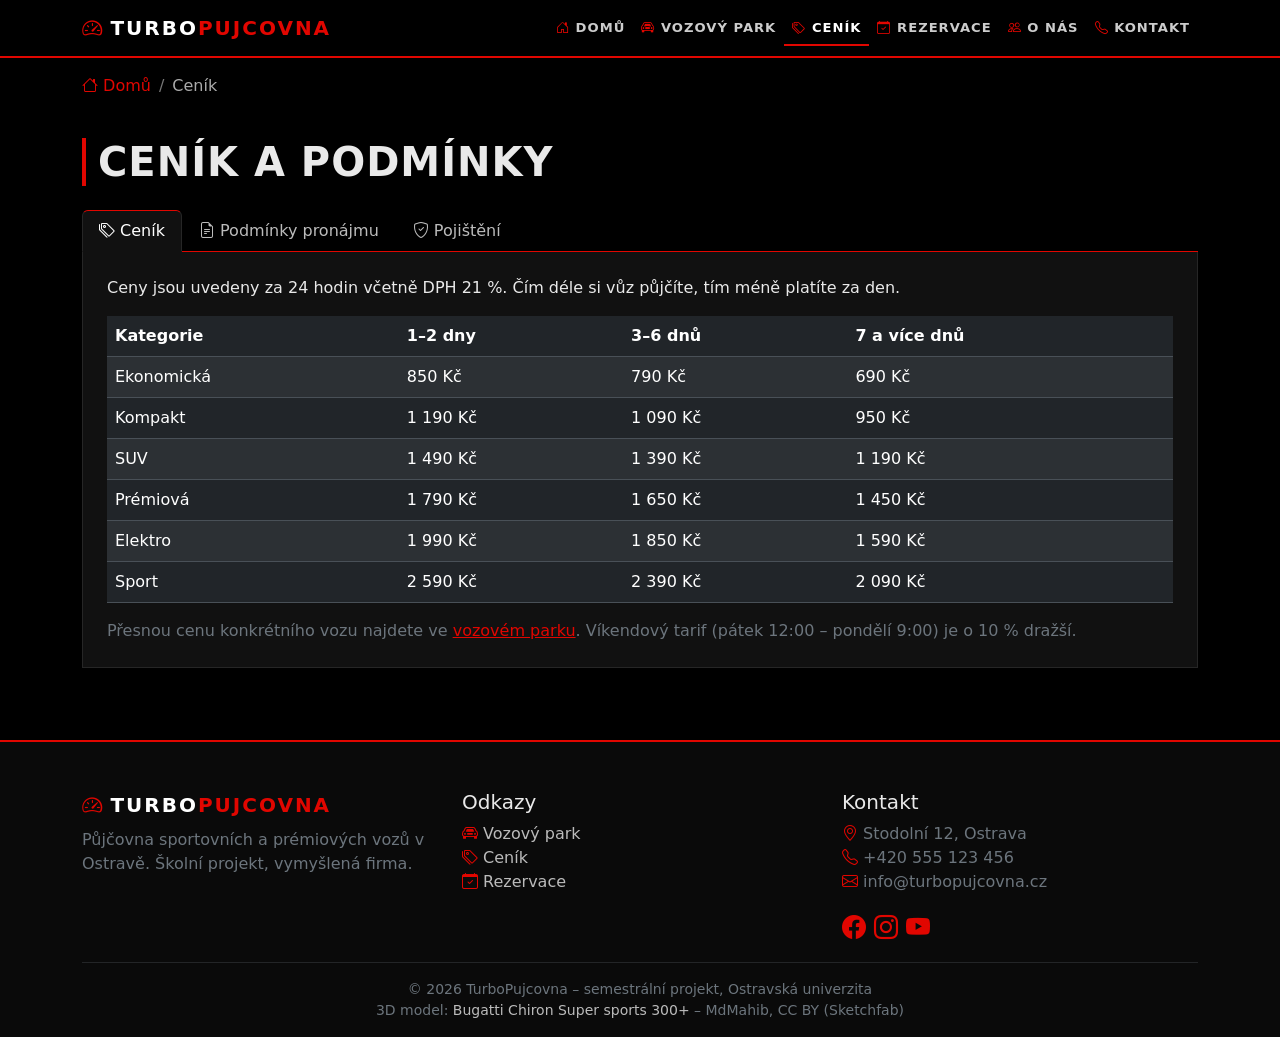
==== cenik.html @ 257dbfa3 "Add files via upload" ====
<!DOCTYPE html>
<html lang="cs" data-bs-theme="dark">
<head>
<meta charset="utf-8">
<meta name="viewport" content="width=device-width, initial-scale=1">
<title>Ceník | TurboPujcovna</title>
<link href="https://cdn.jsdelivr.net/npm/bootstrap@5.3.3/dist/css/bootstrap.min.css" rel="stylesheet">
<link href="https://cdn.jsdelivr.net/npm/bootstrap-icons@1.11.3/font/bootstrap-icons.min.css" rel="stylesheet">
<link href="style.css" rel="stylesheet">
</head>
<body>
<nav class="navbar navbar-expand-lg navbar-dark"><div class="container"><a class="navbar-brand logo" href="index.html"><i class="bi bi-speedometer2"></i><span class="turbo">TURBO</span><span class="pujcovna">PUJCOVNA</span></a><button class="navbar-toggler" type="button" data-bs-toggle="collapse" data-bs-target="#menu" aria-controls="menu" aria-expanded="false" aria-label="Menu"><span class="navbar-toggler-icon"></span></button><div class="collapse navbar-collapse" id="menu"><ul class="navbar-nav ms-auto"><li class="nav-item"><a class="nav-link" href="index.html"><i class="bi bi-house-door"></i>Domů</a></li><li class="nav-item"><a class="nav-link" href="vozovy-park.html"><i class="bi bi-car-front"></i>Vozový park</a></li><li class="nav-item"><a class="nav-link active" href="cenik.html"><i class="bi bi-tags"></i>Ceník</a></li><li class="nav-item"><a class="nav-link" href="rezervace.html"><i class="bi bi-calendar-check"></i>Rezervace</a></li><li class="nav-item"><a class="nav-link" href="o-nas.html"><i class="bi bi-people"></i>O nás</a></li><li class="nav-item"><a class="nav-link" href="kontakt.html"><i class="bi bi-telephone"></i>Kontakt</a></li></ul></div></div></nav>
<nav aria-label="breadcrumb" class="container pt-3"><ol class="breadcrumb"><li class="breadcrumb-item"><a href="index.html"><i class="bi bi-house"></i> Domů</a></li><li class="breadcrumb-item active" aria-current="page">Ceník</li></ol></nav>
<main class="container py-4"><h1 class="nadpis mb-4">Ceník a podmínky</h1>
<ul class="nav nav-tabs" id="zalozky" role="tablist">
<li class="nav-item" role="presentation"><button class="nav-link active" data-bs-toggle="tab" data-bs-target="#cenik" type="button" role="tab"><i class="bi bi-tags"></i> Ceník</button></li>
<li class="nav-item" role="presentation"><button class="nav-link" data-bs-toggle="tab" data-bs-target="#podminky" type="button" role="tab"><i class="bi bi-file-earmark-text"></i> Podmínky pronájmu</button></li>
<li class="nav-item" role="presentation"><button class="nav-link" data-bs-toggle="tab" data-bs-target="#pojisteni" type="button" role="tab"><i class="bi bi-shield-check"></i> Pojištění</button></li></ul>
<div class="tab-content">
<div class="tab-pane fade show active" id="cenik" role="tabpanel"><p>Ceny jsou uvedeny za 24 hodin včetně DPH 21 %. Čím déle si vůz půjčíte, tím méně platíte za den.</p>
<div class="table-responsive"><table class="table table-striped"><thead><tr><th>Kategorie</th><th>1–2 dny</th><th>3–6 dnů</th><th>7 a více dnů</th></tr></thead><tbody>
<tr><td>Ekonomická</td><td>850 Kč</td><td>790 Kč</td><td>690 Kč</td></tr>
<tr><td>Kompakt</td><td>1 190 Kč</td><td>1 090 Kč</td><td>950 Kč</td></tr>
<tr><td>SUV</td><td>1 490 Kč</td><td>1 390 Kč</td><td>1 190 Kč</td></tr>
<tr><td>Prémiová</td><td>1 790 Kč</td><td>1 650 Kč</td><td>1 450 Kč</td></tr>
<tr><td>Elektro</td><td>1 990 Kč</td><td>1 850 Kč</td><td>1 590 Kč</td></tr>
<tr><td>Sport</td><td>2 590 Kč</td><td>2 390 Kč</td><td>2 090 Kč</td></tr></tbody></table></div>
<p class="text-secondary mb-0">Přesnou cenu konkrétního vozu najdete ve <a href="vozovy-park.html">vozovém parku</a>. Víkendový tarif (pátek 12:00 – pondělí 9:00) je o 10 % dražší.</p></div>
<div class="tab-pane fade" id="podminky" role="tabpanel"><ul>
<li><strong>Věk řidiče:</strong> minimálně 21 let, u kategorie Sport 25 let.</li>
<li><strong>Řidičský průkaz:</strong> platný skupiny B, držený alespoň 2 roky.</li>
<li><strong>Kauce:</strong> 5 000 Kč u ekonomické třídy až 30 000 Kč u sportovních vozů. Vrací se do 3 pracovních dnů po vrácení vozu bez poškození.</li>
<li><strong>Limit kilometrů:</strong> 250 km na den, každý další kilometr 3 Kč. Elektromobily mají 300 km na den.</li>
<li><strong>Palivo:</strong> vůz se vrací se stejným stavem nádrže nebo baterie, jako byl předán. Chybějící palivo účtujeme s poplatkem 300 Kč.</li>
<li><strong>Zahraničí:</strong> cesty do zemí EU jsou povoleny po předchozím nahlášení, příplatek 300 Kč.</li>
<li><strong>Storno:</strong> zdarma do 48 hodin před převzetím, poté 30 % ceny první dne.</li>
<li><strong>Zákaz:</strong> kouření ve vozidle, závodní jízdy a přepravy zvířat bez přepravky.</li></ul></div>
<div class="tab-pane fade" id="pojisteni" role="tabpanel"><p>Ke každému pronájmu patří povinné ručení s limitem 100 milionů Kč. Havarijní pojištění si můžete vybrat podle spoluúčasti.</p>
<div class="row g-3"><div class="col-md-4"><div class="karta p-3 h-100"><h5>Základní</h5><p class="text-danger fw-bold">v ceně</p><p class="mb-0">Povinné ručení + havarijní pojištění se spoluúčastí 20 000 Kč.</p></div></div>
<div class="col-md-4"><div class="karta p-3 h-100"><h5>Plné</h5><p class="text-danger fw-bold">+ 250 Kč / den</p><p class="mb-0">Spoluúčast 5 000 Kč, pojištění skel a pneumatik, asistenční služba.</p></div></div>
<div class="col-md-4"><div class="karta p-3 h-100"><h5>Prémiové</h5><p class="text-danger fw-bold">+ 450 Kč / den</p><p class="mb-0">Bez spoluúčasti, pojištění úrazu posádky, náhradní vůz při poruše.</p></div></div></div>
<p class="mt-3 text-secondary mb-0">Pojištění se nevztahuje na škody způsobené pod vlivem alkoholu, při závodech nebo při porušení podmínek smlouvy.</p></div>
</div></main>
<footer class="pata mt-5 pt-5 pb-3"><div class="container"><div class="row g-4">
<div class="col-md-4"><div class="logo mb-2"><i class="bi bi-speedometer2"></i><span class="turbo text-white">TURBO</span><span class="pujcovna">PUJCOVNA</span></div><p class="text-secondary">Půjčovna sportovních a prémiových vozů v Ostravě. Školní projekt, vymyšlená firma.</p></div>
<div class="col-6 col-md-4"><h5>Odkazy</h5><ul class="list-unstyled"><li><a href="vozovy-park.html"><i class="bi bi-car-front"></i> Vozový park</a></li><li><a href="cenik.html"><i class="bi bi-tags"></i> Ceník</a></li><li><a href="rezervace.html"><i class="bi bi-calendar-check"></i> Rezervace</a></li></ul></div>
<div class="col-6 col-md-4"><h5>Kontakt</h5><ul class="list-unstyled text-secondary"><li><i class="bi bi-geo-alt"></i> Stodolní 12, Ostrava</li><li><i class="bi bi-telephone"></i> +420 555 123 456</li><li><i class="bi bi-envelope"></i> info@turbopujcovna.cz</li></ul><a href="#" class="fs-4 me-2" aria-label="Facebook"><i class="bi bi-facebook"></i></a><a href="#" class="fs-4 me-2" aria-label="Instagram"><i class="bi bi-instagram"></i></a><a href="#" class="fs-4" aria-label="YouTube"><i class="bi bi-youtube"></i></a></div>
</div><hr class="border-secondary"><p class="text-center text-secondary small mb-0">© 2026 TurboPujcovna – semestrální projekt, Ostravská univerzita<br>3D model: <a href="https://sketchfab.com/3d-models/bugatti-chiron-super-sports-300-4e0d187409d6461483f5113cdde9726c">Bugatti Chiron Super sports 300+</a> – MdMahib, CC BY (Sketchfab)</p></div></footer>
<script src="https://cdn.jsdelivr.net/npm/bootstrap@5.3.3/dist/js/bootstrap.bundle.min.js"></script>
<script src="https://code.jquery.com/jquery-3.7.1.min.js"></script>
<script src="script.js"></script>
</body>
</html>
---- style.css ----
:root{--cervena:#e10600;--cervena-tmava:#b30500}
body{background:#000;color:#e9e9e9;font-family:'Segoe UI',system-ui,sans-serif}
a{color:var(--cervena)}a:hover{color:#ff4d47}
:focus-visible{outline:2px solid var(--cervena);outline-offset:2px}
.navbar{background:#000!important;border-bottom:2px solid var(--cervena)}
.logo{font-weight:800;letter-spacing:2px;font-size:1.25rem}
.logo i{color:var(--cervena);margin-right:.4rem}
.logo .turbo{color:#fff}.logo .pujcovna{color:var(--cervena)}
.navbar .nav-link{text-transform:uppercase;font-weight:600;font-size:.82rem;letter-spacing:1px;color:#ccc}
.navbar .nav-link i{margin-right:.35rem;color:var(--cervena)}
.navbar .nav-link.active,.navbar .nav-link:hover{color:#fff;box-shadow:inset 0 -2px 0 var(--cervena)}
.btn-danger{--bs-btn-bg:#e10600;--bs-btn-border-color:#e10600;--bs-btn-hover-bg:#b30500;--bs-btn-hover-border-color:#b30500;--bs-btn-active-bg:#900400;--bs-btn-active-border-color:#900400}
.btn-outline-danger{--bs-btn-color:#e10600;--bs-btn-border-color:#e10600;--bs-btn-hover-bg:#e10600;--bs-btn-hover-border-color:#e10600;--bs-btn-active-bg:#e10600;--bs-btn-active-border-color:#e10600}
.btn-link{color:var(--cervena)}
.odkaz-ikona{text-decoration:none;font-weight:600}
.odkaz-ikona i{margin-right:.3rem}
.odkaz-ikona:hover{text-decoration:underline}
.breadcrumb{--bs-breadcrumb-divider-color:#777;--bs-breadcrumb-item-active-color:#aaa}
.breadcrumb a{text-decoration:none}
.slide{min-height:72vh;background-size:cover;background-position:center}
.slide1{background:linear-gradient(rgba(0,0,0,.4),rgba(0,0,0,.75)),url(img/slide1.jpg) center/cover,linear-gradient(135deg,#000,#5a0300 55%,#e10600)}
.slide2{background:linear-gradient(rgba(0,0,0,.4),rgba(0,0,0,.75)),url(img/slide2.jpg) center/cover,linear-gradient(225deg,#000,#222 50%,#e10600)}
.slide3{background:linear-gradient(rgba(0,0,0,.4),rgba(0,0,0,.75)),url(img/slide3.jpg) center/cover,linear-gradient(45deg,#e10600,#1a0000 60%,#000)}
.slide h1,.slide h2{font-weight:800;text-transform:uppercase;letter-spacing:1px}
.slide-text{max-width:620px}
.karta{background:#111;border:1px solid #262626;border-radius:.5rem;transition:transform .2s,border-color .2s}
.karta:hover{transform:translateY(-4px);border-color:var(--cervena)}
.karta .ikona{font-size:2.2rem;color:var(--cervena)}
.nadpis{font-weight:800;text-transform:uppercase;letter-spacing:1px;border-left:4px solid var(--cervena);padding-left:.75rem}
.scena-vnejsi{height:300vh;position:relative;background:radial-gradient(circle at 50% 60%,#2a0000,#000 70%)}
.scena-vnitrni{position:sticky;top:0;height:100vh;overflow:hidden}
#platno{width:100%;height:100%;display:block}
.scena-text{position:absolute;left:0;right:0;top:1.5rem;text-align:center;pointer-events:none;padding:0 1rem}
.stupnice{position:absolute;left:10%;right:10%;bottom:1.5rem;height:4px;background:#333}
.stupnice div{height:100%;width:0;background:var(--cervena)}
.pata{background:#0a0a0a;border-top:2px solid var(--cervena)}
.pata a{text-decoration:none;color:#bbb}.pata a:hover{color:#fff}
.pata i{color:var(--cervena)}
.nav-tabs{border-bottom-color:var(--cervena)}
.nav-tabs .nav-link{color:#bbb}
.nav-tabs .nav-link.active{color:#fff;background:#111;border-color:var(--cervena) #262626 #111}
.tab-content{background:#111;border:1px solid #262626;border-top:0;padding:1.5rem}
.form-check-input:checked{background-color:var(--cervena);border-color:var(--cervena)}
.form-control:focus,.form-select:focus{border-color:var(--cervena);box-shadow:0 0 0 .2rem rgba(225,6,0,.25)}
.accordion{--bs-accordion-active-bg:#1a0000;--bs-accordion-active-color:#fff;--bs-accordion-btn-focus-box-shadow:0 0 0 .2rem rgba(225,6,0,.25)}
.pagination{--bs-pagination-active-bg:#e10600;--bs-pagination-active-border-color:#e10600;--bs-pagination-color:#ddd}
.modal-content{border:1px solid var(--cervena)}
.cena-velka{font-size:2rem;font-weight:800;color:var(--cervena)}
.mapa{min-height:340px;border:1px solid #262626;border-radius:.5rem;background:repeating-linear-gradient(0deg,#111 0 39px,#1b1b1b 39px 40px),repeating-linear-gradient(90deg,#111 0 39px,#1b1b1b 39px 40px);display:flex;align-items:center;justify-content:center;text-align:center}
.mapa i{font-size:3rem;color:var(--cervena)}
@media(max-width:767px){.scena-vnejsi{height:250vh}.slide{min-height:60vh}}
@media(prefers-reduced-motion:reduce){*{transition:none!important;scroll-behavior:auto!important}.karta:hover{transform:none}}
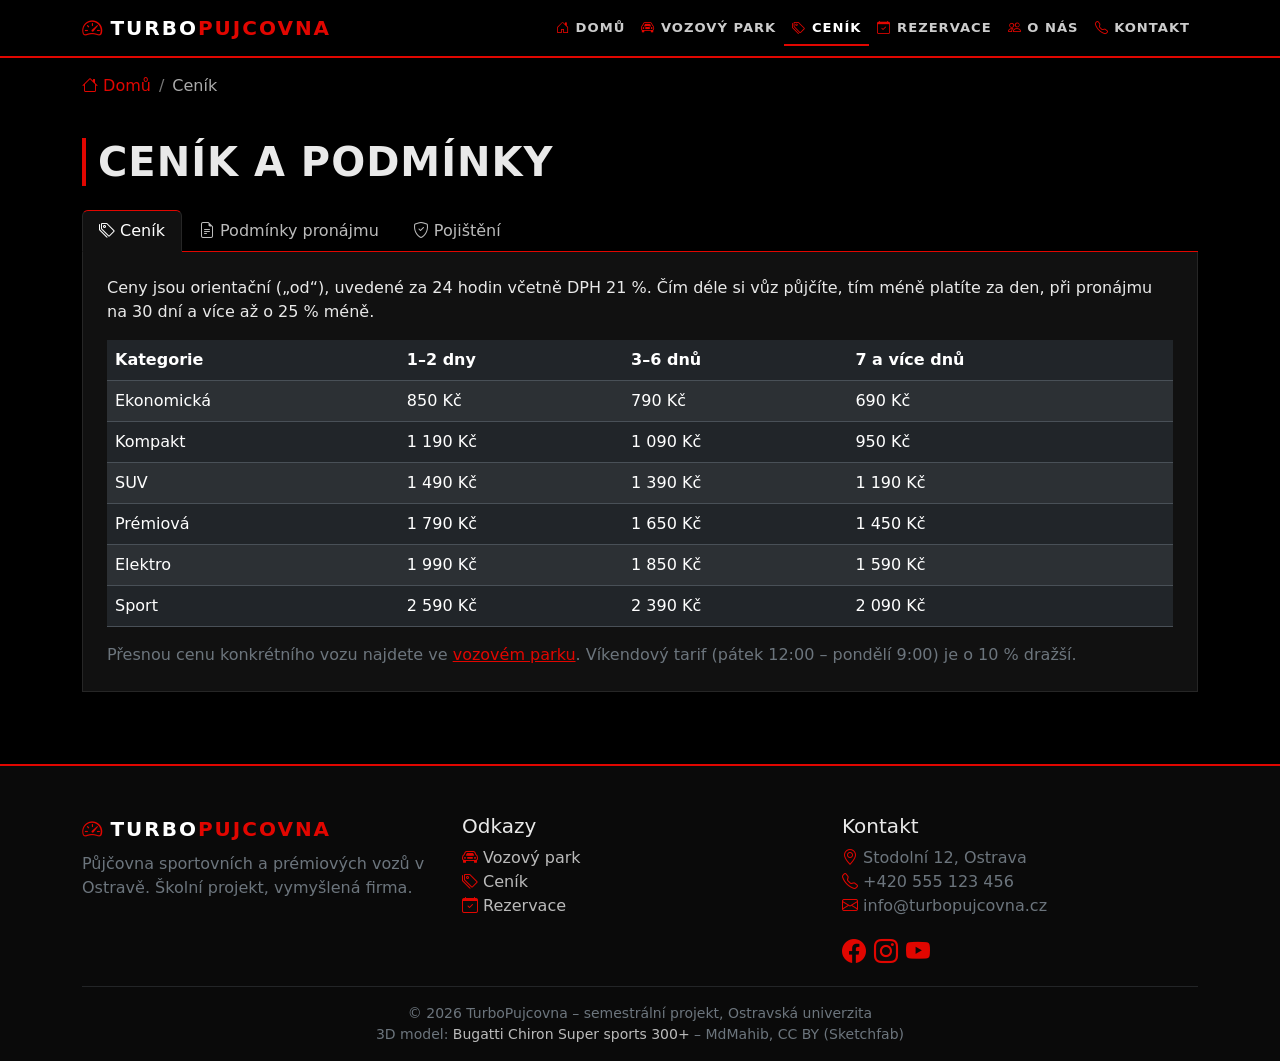
==== commit 2ee5d83d: "Add files via upload" ====
--- a/cenik.html
+++ b/cenik.html
@@ -6,6 +6,8 @@
 <title>Ceník | TurboPujcovna</title>
 <link href="https://cdn.jsdelivr.net/npm/bootstrap@5.3.3/dist/css/bootstrap.min.css" rel="stylesheet">
 <link href="https://cdn.jsdelivr.net/npm/bootstrap-icons@1.11.3/font/bootstrap-icons.min.css" rel="stylesheet">
+<meta name="description" content="Ceník půjčovny TurboPujcovna Ostrava, podmínky pronájmu a pojištění vozidel.">
+<link rel="icon" href="data:image/svg+xml,%3Csvg%20xmlns=%22http://www.w3.org/2000/svg%22%20viewBox=%220%200%20100%20100%22%3E%3Crect%20width=%22100%22%20height=%22100%22%20rx=%2220%22%20fill=%22%23e10600%22/%3E%3Ctext%20x=%2250%22%20y=%2272%22%20font-size=%2270%22%20font-weight=%22bold%22%20text-anchor=%22middle%22%20fill=%22white%22%20font-family=%22Arial%22%3ET%3C/text%3E%3C/svg%3E">
 <link href="style.css" rel="stylesheet">
 </head>
 <body>
@@ -17,7 +19,7 @@
 <li class="nav-item" role="presentation"><button class="nav-link" data-bs-toggle="tab" data-bs-target="#podminky" type="button" role="tab"><i class="bi bi-file-earmark-text"></i> Podmínky pronájmu</button></li>
 <li class="nav-item" role="presentation"><button class="nav-link" data-bs-toggle="tab" data-bs-target="#pojisteni" type="button" role="tab"><i class="bi bi-shield-check"></i> Pojištění</button></li></ul>
 <div class="tab-content">
-<div class="tab-pane fade show active" id="cenik" role="tabpanel"><p>Ceny jsou uvedeny za 24 hodin včetně DPH 21 %. Čím déle si vůz půjčíte, tím méně platíte za den.</p>
+<div class="tab-pane fade show active" id="cenik" role="tabpanel"><p>Ceny jsou orientační („od“), uvedené za 24 hodin včetně DPH 21 %. Čím déle si vůz půjčíte, tím méně platíte za den, při pronájmu na 30 dní a více až o 25 % méně.</p>
 <div class="table-responsive"><table class="table table-striped"><thead><tr><th>Kategorie</th><th>1–2 dny</th><th>3–6 dnů</th><th>7 a více dnů</th></tr></thead><tbody>
 <tr><td>Ekonomická</td><td>850 Kč</td><td>790 Kč</td><td>690 Kč</td></tr>
 <tr><td>Kompakt</td><td>1 190 Kč</td><td>1 090 Kč</td><td>950 Kč</td></tr>
@@ -33,18 +35,18 @@
 <li><strong>Limit kilometrů:</strong> 250 km na den, každý další kilometr 3 Kč. Elektromobily mají 300 km na den.</li>
 <li><strong>Palivo:</strong> vůz se vrací se stejným stavem nádrže nebo baterie, jako byl předán. Chybějící palivo účtujeme s poplatkem 300 Kč.</li>
 <li><strong>Zahraničí:</strong> cesty do zemí EU jsou povoleny po předchozím nahlášení, příplatek 300 Kč.</li>
-<li><strong>Storno:</strong> zdarma do 48 hodin před převzetím, poté 30 % ceny první dne.</li>
+<li><strong>Storno:</strong> zdarma do 48 hodin před převzetím, poté 30 % ceny prvního dne.</li>
 <li><strong>Zákaz:</strong> kouření ve vozidle, závodní jízdy a přepravy zvířat bez přepravky.</li></ul></div>
 <div class="tab-pane fade" id="pojisteni" role="tabpanel"><p>Ke každému pronájmu patří povinné ručení s limitem 100 milionů Kč. Havarijní pojištění si můžete vybrat podle spoluúčasti.</p>
-<div class="row g-3"><div class="col-md-4"><div class="karta p-3 h-100"><h5>Základní</h5><p class="text-danger fw-bold">v ceně</p><p class="mb-0">Povinné ručení + havarijní pojištění se spoluúčastí 20 000 Kč.</p></div></div>
-<div class="col-md-4"><div class="karta p-3 h-100"><h5>Plné</h5><p class="text-danger fw-bold">+ 250 Kč / den</p><p class="mb-0">Spoluúčast 5 000 Kč, pojištění skel a pneumatik, asistenční služba.</p></div></div>
-<div class="col-md-4"><div class="karta p-3 h-100"><h5>Prémiové</h5><p class="text-danger fw-bold">+ 450 Kč / den</p><p class="mb-0">Bez spoluúčasti, pojištění úrazu posádky, náhradní vůz při poruše.</p></div></div></div>
+<div class="row g-3"><div class="col-md-4"><div class="karta p-3 h-100"><h2 class="h5">Základní</h2><p class="text-danger fw-bold">v ceně</p><p class="mb-0">Povinné ručení + havarijní pojištění se spoluúčastí 20 000 Kč.</p></div></div>
+<div class="col-md-4"><div class="karta p-3 h-100"><h2 class="h5">Plné</h2><p class="text-danger fw-bold">+ 250 Kč / den</p><p class="mb-0">Spoluúčast 5 000 Kč, pojištění skel a pneumatik, asistenční služba.</p></div></div>
+<div class="col-md-4"><div class="karta p-3 h-100"><h2 class="h5">Prémiové</h2><p class="text-danger fw-bold">+ 450 Kč / den</p><p class="mb-0">Bez spoluúčasti, pojištění úrazu posádky, náhradní vůz při poruše.</p></div></div></div>
 <p class="mt-3 text-secondary mb-0">Pojištění se nevztahuje na škody způsobené pod vlivem alkoholu, při závodech nebo při porušení podmínek smlouvy.</p></div>
 </div></main>
 <footer class="pata mt-5 pt-5 pb-3"><div class="container"><div class="row g-4">
 <div class="col-md-4"><div class="logo mb-2"><i class="bi bi-speedometer2"></i><span class="turbo text-white">TURBO</span><span class="pujcovna">PUJCOVNA</span></div><p class="text-secondary">Půjčovna sportovních a prémiových vozů v Ostravě. Školní projekt, vymyšlená firma.</p></div>
-<div class="col-6 col-md-4"><h5>Odkazy</h5><ul class="list-unstyled"><li><a href="vozovy-park.html"><i class="bi bi-car-front"></i> Vozový park</a></li><li><a href="cenik.html"><i class="bi bi-tags"></i> Ceník</a></li><li><a href="rezervace.html"><i class="bi bi-calendar-check"></i> Rezervace</a></li></ul></div>
-<div class="col-6 col-md-4"><h5>Kontakt</h5><ul class="list-unstyled text-secondary"><li><i class="bi bi-geo-alt"></i> Stodolní 12, Ostrava</li><li><i class="bi bi-telephone"></i> +420 555 123 456</li><li><i class="bi bi-envelope"></i> info@turbopujcovna.cz</li></ul><a href="#" class="fs-4 me-2" aria-label="Facebook"><i class="bi bi-facebook"></i></a><a href="#" class="fs-4 me-2" aria-label="Instagram"><i class="bi bi-instagram"></i></a><a href="#" class="fs-4" aria-label="YouTube"><i class="bi bi-youtube"></i></a></div>
+<div class="col-6 col-md-4"><h2 class="h5">Odkazy</h2><ul class="list-unstyled"><li><a href="vozovy-park.html"><i class="bi bi-car-front"></i> Vozový park</a></li><li><a href="cenik.html"><i class="bi bi-tags"></i> Ceník</a></li><li><a href="rezervace.html"><i class="bi bi-calendar-check"></i> Rezervace</a></li></ul></div>
+<div class="col-6 col-md-4"><h2 class="h5">Kontakt</h2><ul class="list-unstyled text-secondary"><li><i class="bi bi-geo-alt"></i> Stodolní 12, Ostrava</li><li><i class="bi bi-telephone"></i> +420 555 123 456</li><li><i class="bi bi-envelope"></i> info@turbopujcovna.cz</li></ul><a href="#" class="fs-4 me-2" aria-label="Facebook"><i class="bi bi-facebook"></i></a><a href="#" class="fs-4 me-2" aria-label="Instagram"><i class="bi bi-instagram"></i></a><a href="#" class="fs-4" aria-label="YouTube"><i class="bi bi-youtube"></i></a></div>
 </div><hr class="border-secondary"><p class="text-center text-secondary small mb-0">© 2026 TurboPujcovna – semestrální projekt, Ostravská univerzita<br>3D model: <a href="https://sketchfab.com/3d-models/bugatti-chiron-super-sports-300-4e0d187409d6461483f5113cdde9726c">Bugatti Chiron Super sports 300+</a> – MdMahib, CC BY (Sketchfab)</p></div></footer>
 <script src="https://cdn.jsdelivr.net/npm/bootstrap@5.3.3/dist/js/bootstrap.bundle.min.js"></script>
 <script src="https://code.jquery.com/jquery-3.7.1.min.js"></script>
--- a/style.css
+++ b/style.css
@@ -1,7 +1,9 @@
+/* barvy a základní styl */
 :root{--cervena:#e10600;--cervena-tmava:#b30500}
 body{background:#000;color:#e9e9e9;font-family:'Segoe UI',system-ui,sans-serif}
 a{color:var(--cervena)}a:hover{color:#ff4d47}
 :focus-visible{outline:2px solid var(--cervena);outline-offset:2px}
+/* navigace */
 .navbar{background:#000!important;border-bottom:2px solid var(--cervena)}
 .logo{font-weight:800;letter-spacing:2px;font-size:1.25rem}
 .logo i{color:var(--cervena);margin-right:.4rem}
@@ -17,25 +19,30 @@
 .odkaz-ikona:hover{text-decoration:underline}
 .breadcrumb{--bs-breadcrumb-divider-color:#777;--bs-breadcrumb-item-active-color:#aaa}
 .breadcrumb a{text-decoration:none}
+/* carousel na úvodní stránce */
 .slide{min-height:72vh;background-size:cover;background-position:center}
 .slide1{background:linear-gradient(rgba(0,0,0,.4),rgba(0,0,0,.75)),url(img/slide1.jpg) center/cover,linear-gradient(135deg,#000,#5a0300 55%,#e10600)}
 .slide2{background:linear-gradient(rgba(0,0,0,.4),rgba(0,0,0,.75)),url(img/slide2.jpg) center/cover,linear-gradient(225deg,#000,#222 50%,#e10600)}
 .slide3{background:linear-gradient(rgba(0,0,0,.4),rgba(0,0,0,.75)),url(img/slide3.jpg) center/cover,linear-gradient(45deg,#e10600,#1a0000 60%,#000)}
 .slide h1,.slide h2{font-weight:800;text-transform:uppercase;letter-spacing:1px}
 .slide-text{max-width:620px}
+/* karty služeb */
 .karta{background:#111;border:1px solid #262626;border-radius:.5rem;transition:transform .2s,border-color .2s}
 .karta:hover{transform:translateY(-4px);border-color:var(--cervena)}
 .karta .ikona{font-size:2.2rem;color:var(--cervena)}
 .nadpis{font-weight:800;text-transform:uppercase;letter-spacing:1px;border-left:4px solid var(--cervena);padding-left:.75rem}
+/* sekce s 3D scénou (sticky) */
 .scena-vnejsi{height:300vh;position:relative;background:radial-gradient(circle at 50% 60%,#2a0000,#000 70%)}
 .scena-vnitrni{position:sticky;top:0;height:100vh;overflow:hidden}
 #platno{width:100%;height:100%;display:block}
 .scena-text{position:absolute;left:0;right:0;top:1.5rem;text-align:center;pointer-events:none;padding:0 1rem}
 .stupnice{position:absolute;left:10%;right:10%;bottom:1.5rem;height:4px;background:#333}
 .stupnice div{height:100%;width:0;background:var(--cervena)}
+/* patička */
 .pata{background:#0a0a0a;border-top:2px solid var(--cervena)}
 .pata a{text-decoration:none;color:#bbb}.pata a:hover{color:#fff}
 .pata i{color:var(--cervena)}
+/* záložky, formuláře, accordion a stránkování tabulky */
 .nav-tabs{border-bottom-color:var(--cervena)}
 .nav-tabs .nav-link{color:#bbb}
 .nav-tabs .nav-link.active{color:#fff;background:#111;border-color:var(--cervena) #262626 #111}
@@ -46,7 +53,9 @@
 .pagination{--bs-pagination-active-bg:#e10600;--bs-pagination-active-border-color:#e10600;--bs-pagination-color:#ddd}
 .modal-content{border:1px solid var(--cervena)}
 .cena-velka{font-size:2rem;font-weight:800;color:var(--cervena)}
+/* mapa-zástupka na stránce kontakt */
 .mapa{min-height:340px;border:1px solid #262626;border-radius:.5rem;background:repeating-linear-gradient(0deg,#111 0 39px,#1b1b1b 39px 40px),repeating-linear-gradient(90deg,#111 0 39px,#1b1b1b 39px 40px);display:flex;align-items:center;justify-content:center;text-align:center}
 .mapa i{font-size:3rem;color:var(--cervena)}
+/* mobil a omezený pohyb */
 @media(max-width:767px){.scena-vnejsi{height:250vh}.slide{min-height:60vh}}
 @media(prefers-reduced-motion:reduce){*{transition:none!important;scroll-behavior:auto!important}.karta:hover{transform:none}}
